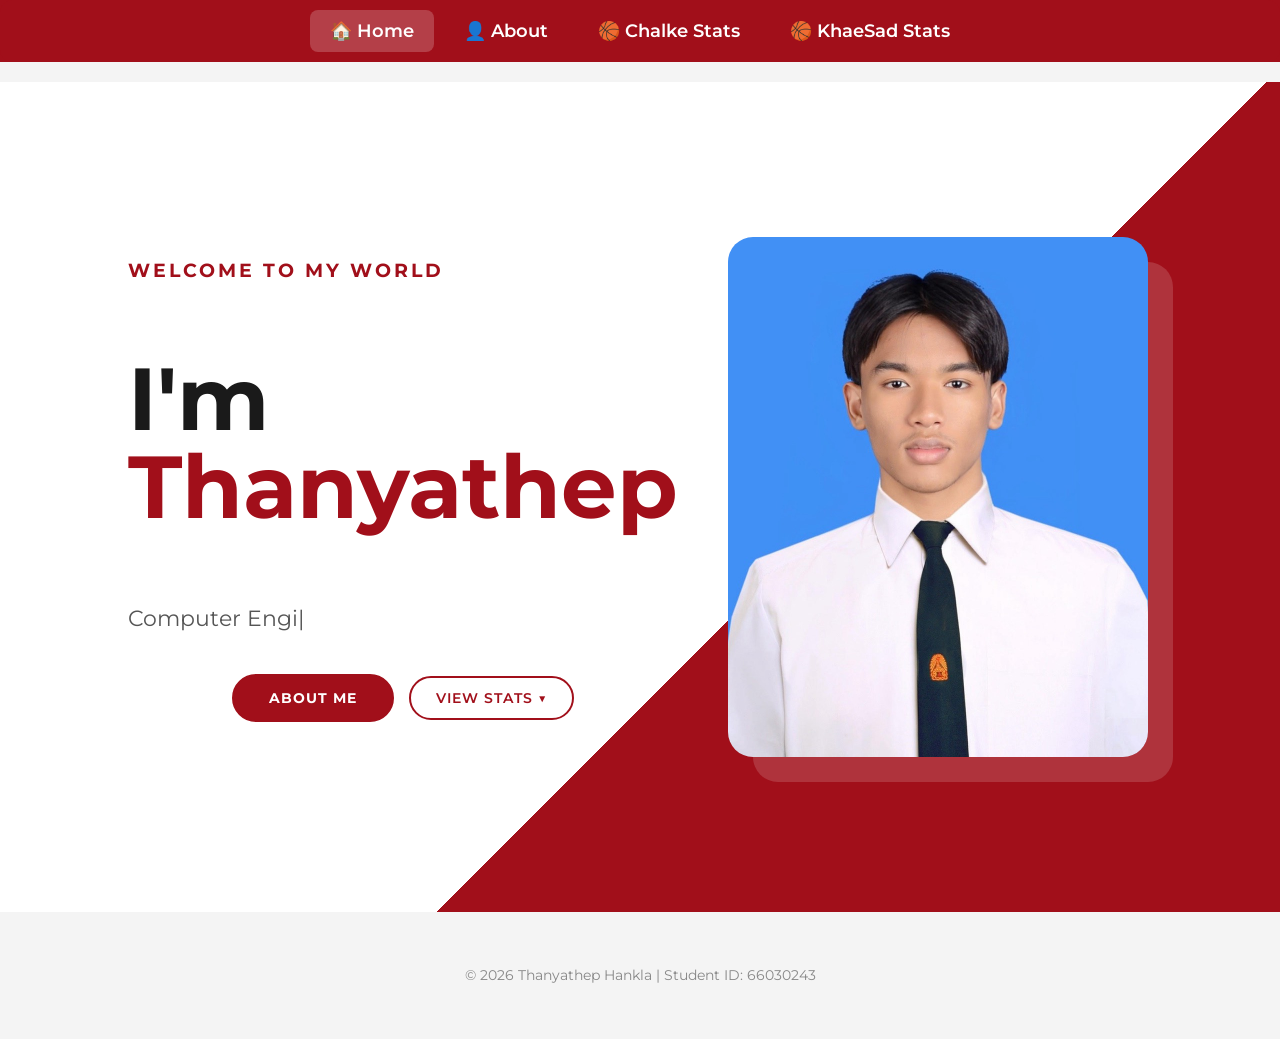
==== index.html @ e7a9ec0b "แก้ทุกหน้า" ====
<!DOCTYPE html>
<html lang="th">
<head>
    <meta charset="UTF-8">
    <meta name="viewport" content="width=device-width, initial-scale=1.0">
    <title>Home | Thanyathep Hankla</title>
    
    <link rel="preconnect" href="https://fonts.googleapis.com">
    <link rel="preconnect" href="https://fonts.gstatic.com" crossorigin>
    <link href="https://fonts.googleapis.com/css2?family=Kanit:wght@300;400;600;700&family=Montserrat:wght@400;700;800&display=swap" rel="stylesheet">
    
    <link rel="stylesheet" href="css/style.css">
    <link rel="stylesheet" href="css/home.css">
</head>
<body>

    <header class="main-navbar-wrapper">
        <nav class="cv-navbar">
            <a href="index.html" class="cv-active">🏠 Home</a>
            <a href="cv.html">👤 About</a>
            <a href="js-page.html">🏀 Chalke Stats</a>
            <a href="js-page2.html">🏀 KhaeSad Stats</a>
        </nav>
    </header>

    <section class="hero-section">
        <div class="hero-container">
            <div class="hero-text">
                <h2>Welcome to my world</h2>
                <h1>I'm <span class="highlight">Thanyathep</span></h1>
                <p class="typing" id="typewriter"></p>
                
                <div class="btn-group">
                    <a href="cv.html" class="btn btn-red">About Me</a>
                    
                    <div class="hero-dropdown">
                        <button class="btn btn-outline dropbtn">View Stats ▼</button>
                        <div class="hero-dropdown-content">
                            <a href="js-page.html">🏀 Chalke Stats</a>
                            <a href="js-page2.html">🏀 KhaeSad Stats</a>
                        </div>
                    </div>
                </div>
            </div>

            <div class="hero-img-wrapper">
                <img src="image/S__2646043.webp" alt="Thanyathep Hankla" loading="lazy">
            </div>
        </div>
    </section>

    <footer class="main-footer">
        <p>&copy; 2026 Thanyathep Hankla | Student ID: 66030243</p>
    </footer>

    <script src="js/home.js"></script>
</body>
</html>
---- css/style.css ----
* {
    font-family: 'Montserrat', 'Kanit', sans-serif !important;
}
body {
    margin: 0;
    background: #f4f4f4;
    color: #333;
}

/* ✅ 2. Navbar */
.main-navbar-wrapper {
    background: #a10f1a;
    width: 100%;
    position: sticky;
    top: 0;
    z-index: 1000;
}

.cv-navbar {
    display: flex;
    justify-content: center;
    padding: 12px;
    gap: 15px;
}

.cv-navbar a {
    color: white;
    text-decoration: none;
    font-weight: 600;
    padding: 8px 16px;
    border-radius: 8px;
    transition: 0.3s;
}

.cv-navbar a:hover, .cv-navbar a.cv-active {
    background: rgba(255, 255, 255, 0.2);
}

/* ✅ 3. Layout */
.container {
    max-width: 1100px;
    margin: 30px auto;
    padding: 0 20px;
}

.bebas-font {
    font-family: 'Bebas Neue', cursive !important;
    font-size: 2.5rem;
    margin-bottom: 10px;
}

/* ✅ 4. Profile Card (Header) */
.card {
    background: linear-gradient(135deg, #a10f1a, #c1121f);
    color: white;
    border-radius: 20px;
    padding: 40px 20px;
    text-align: center;
    margin-bottom: 40px;
    box-shadow: 0 10px 25px rgba(161, 15, 26, 0.2);
}

.profile-img {
    width: 200px;
    height: 200px;
    object-fit: cover;
    border-radius: 50%;
    border: 4px solid white;
    margin: 15px 0;
    box-shadow: 0 5px 15px rgba(0,0,0,0.2);
}
.section-title {
    margin-top: 0;
    text-align: center;
    justify-content: center; /* จัดให้อยู่กึ่งกลางแนวนอน */
    align-items: center;
    color: #a10f1a;
}

/* ✅ 5. Stats Grid & Cards (ตรงตามรูปที่ส่งมา) */
.stats-grid {
    display: grid;
    grid-template-columns: repeat(auto-fit, minmax(300px, 1fr));
    gap: 25px;
}

.stat-card {
    background: white;
    border-radius: 15px;
    padding: 20px;
    box-shadow: 0 4px 15px rgba(0,0,0,0.08);
    transition: 0.3s ease;
}

.stat-card:hover {
    transform: translateY(-5px);
}

.stat-card h3 {
    margin-top: 0;
    font-size: 1.3rem;
    color: #333;
}

/* ✅ 6. Table Styling (ตรงตามรูป) */
.score-table {
    width: 100%;
    border-collapse: collapse;
    margin-top: 15px;
    border-radius: 10px;
    overflow: hidden;
}

.score-table th {
    background: #a10f1a;
    color: white;
    padding: 10px;
    font-weight: 600;
}

.score-table td {
    padding: 10px;
    text-align: center;
    border-bottom: 1px solid #f0f0f0;
}

/* แถว PPG ไฮไลท์สีชมพูอ่อนเหมือนในรูป */
.highlight-row {
    background: #ffccd0 !important;
    font-weight: bold;
}

.ppg {
    color: #a10f1a;
}

/* ✅ 7. Buttons */
.btn-group {
    display: flex;       /* ใช้ flex เพื่อจัดวางปุ่ม */
    justify-content: center; /* จัดให้อยู่กึ่งกลางแนวนอน */
    align-items: center;     /* จัดให้อยู่กึ่งกลางแนวตั้ง */
    gap: 10px;           /* ระยะห่างระหว่างปุ่ม (ปรับลดได้ถ้าอยากให้ติดกันมากขึ้น) */
    margin: 30px 0;      /* ระยะห่างด้านบนและล่างของบล็อกปุ่ม */
}

/* ✅ สไตล์ปุ่ม Calculate (สีแดง) */
.btn-calc {
    background: #a10f1a;
    color: white;
    border: none;
    padding: 12px 25px;
    border-radius: 8px; /* ความมนตามรูป */
    font-size: 1rem;
    font-weight: bold;
    cursor: pointer;
    transition: 0.3s;
    box-shadow: 0 4px 10px rgba(161, 15, 26, 0.3);
}

.btn-calc:hover { background: #c1121f; transform: scale(1.05); }

.btn-reset {
    background: #555555; /* สีเทาตามรูป */
    color: white;
    border: none;
    padding: 12px 25px;
    border-radius: 8px;
    font-size: 1rem;
    cursor: pointer;
    transition: 0.3s;
}
.btn-reset:hover { background: #333333; }

/* ✅ 8. Career Summary */
.career-summary {
    margin-top: 40px;
    background: white;
    padding: 30px;
    border-radius: 20px;
    border: 2px solid #a10f1a;
    text-align: center;
}

.ppg-highlight {
    font-size: 2rem;
    font-weight: 800;
    color: #a10f1a;
}

/* ✅ 9. Footer */
.main-footer {
    text-align: center;
    padding: 40px 20px;
    color: #888;
    font-size: 0.9rem;
}

/* ✅ 10. Responsive (มือถือ) */
@media (max-width: 768px) {
    .stats-grid {
        grid-template-columns: 1fr;
    }
}



/* cv page only */
/* cv page only */
.cv-container {
    max-width: 800px;
    margin: 32px auto;
    padding: 0 16px;
    width: 100%;
}

/* ✅ 3. Navbar: ลายเดิม ปรับให้เสถียรขึ้น */
.cv-navbar {
    display: flex;
    justify-content: center;
    background: #a10f1a;
    padding: 10px;
    border-radius: 12px;
    margin-bottom: 20px;
    gap: 10px;
}

.cv-navbar a {
    color: #ffffff;
    text-decoration: none;
    padding: 10px 20px;
    border-radius: 8px;
    transition: background 0.3s ease;
    font-size: 18px;
}

.cv-navbar a:hover {
    background: #ffffff;
    color: #a10f1a;
}

/* ✅ 4. Card & Section: ลายเดิมที่คงความมนและเส้นขอบแดง */
.cv-card, .cv-section {
    background: #ffffff;
    padding: 25px;
    margin-bottom: 25px;
    border-radius: 20px;
    border: 2px solid #a10f1a;
    /* ลดความเบลอของเงาเล็กน้อยเพื่อให้ประมวลผลกราฟิกไวขึ้น */
    box-shadow: 0 4px 12px rgba(161, 15, 26, 0.12);
}

/* ✅ 5. Profile Image: สำคัญมากต่อคะแนน CLS (หน้าจอไม่เด้ง) */
.cv-profile-img {
    width: 160px;  /* ต้องระบุให้ตรงกับใน HTML */
    height: 160px; 
    object-fit: cover;
    border-radius: 50%;
    display: block;
    margin: 0 auto 15px auto;
    border: 4px solid #a10f1a;
    transition: transform 0.3s ease;
    background: #eee; /* ใส่สีรองรับระหว่างรอโหลดรูป */
}

.cv-profile-img:hover {
    transform: scale(1.05);
}

.cv-info {
    text-align: center;
    line-height: 1.8;
}

/* ✅ 6. Title: ลายเดิมที่มีเส้นขอบด้านข้าง */
.cv-title {
    color: #a10f1a;
    margin-bottom: 15px;
    border-left: 5px solid #a10f1a;
    padding-left: 10px;
    text-align: left;
    font-weight: 700;
}

/* ✅ 7. Skill List: ลายเดิม ปรับ Flex ให้โหลดไวขึ้น */
.cv-skill-list {
    display: flex;
    flex-wrap: wrap;
    gap: 12px;
    justify-content: center;
    list-style: none;
    padding: 0;
    margin: 10px 0 0 0;
}

.cv-skill-list li {
    background: #fff5f5;
    border: 1px solid #a10f1a;
    padding: 6px 18px;
    border-radius: 50px;
    font-size: 16px;
    color: #a10f1a;
    font-weight: 500;
    transition: 0.2s ease-out;
}

.cv-skill-list li:hover {
    background: #a10f1a;
    color: #ffffff;
    transform: translateY(-2px);
}



/* Home Page Specific Styles */
:root {
    --red-main: #a10f1a;
    --red-hover: #c1121f;
    --white: #ffffff;
}

.hero-section {
    height: calc(100vh - 70px);
    display: flex;
    align-items: center;
    justify-content: center;
    padding: 0 10%;
    background: linear-gradient(135deg, #ffffff 60%, var(--red-main) 40%);
}

.hero-container {
    display: grid;
    grid-template-columns: 1fr 1fr;
    align-items: center;
    gap: 50px;
    width: 100%;
}

.hero-text h2 {
    font-size: 1.2rem;
    color: var(--red-main);
    text-transform: uppercase;
    letter-spacing: 3px;
    margin-bottom: 5px;
}

.hero-text h1 {
    font-family: 'Bebas Neue', cursive;
    font-size: clamp(3rem, 8vw, 5.5rem); /* ปรับขนาดตามหน้าจออัตโนมัติ */
    line-height: 1;
    color: #1a1a1a;
}

.highlight {
    color: var(--red-main);
}

.hero-text .typing {
    font-size: 1.4rem;
    color: #555;
    margin-top: 10px;
    min-height: 1.6em;
}

/* Cursor Blink Animation */
.hero-text .typing::after {
    content: '|';
    animation: blink 0.7s infinite;
}

@keyframes blink {
    50% { opacity: 0; }
}

/* Buttons */
.btn-group {
    display: flex;
    gap: 15px;
    margin-top: 35px;
}

.btn {
    padding: 14px 35px;
    border-radius: 50px;
    text-decoration: none;
    font-weight: 700;
    transition: all 0.3s ease;
    text-transform: uppercase;
    font-size: 0.85rem;
    letter-spacing: 1px;
}

.btn-red {
    background: var(--red-main);
    color: white;
    border: 2px solid var(--red-main);
}

.btn-outline {
    border: 2px solid var(--red-main);
    color: var(--red-main);
}

.btn:hover {
    transform: translateY(-5px);
    box-shadow: 0 8px 20px rgba(161, 15, 26, 0.3);
}

.btn-red:hover {
    background: var(--red-hover);
    border-color: var(--red-hover);
}

/* Image Wrapper */
.hero-img-wrapper {
    position: relative;
    z-index: 2;
}

.hero-img-wrapper img {
    width: 100%;
    max-width: 420px;
    border-radius: 25px;
    box-shadow: 25px 25px 0px rgba(255,255,255,0.15);
    display: block;
    transition: 0.5s ease;
}

.hero-img-wrapper:hover img {
    transform: translate(-10px, -10px);
    box-shadow: 35px 35px 0px rgba(255,255,255,0.2);
}
/* Container หลัก */
.hero-dropdown {
    position: relative;
    display: inline-block;
}

/* ปุ่มกด */
.hero-dropdown .dropbtn {
    cursor: pointer;
    font-family: 'Poppins', sans-serif;
    border: 2px solid #a10f1a;
    background: transparent;
    color: #a10f1a;
    padding: 12px 25px;
    border-radius: 30px;
    font-weight: 600;
    transition: all 0.3s ease;
}

/* ✅ หัวใจสำคัญ: กล่องเมนู 
   เพิ่ม padding-top: 10px เพื่อให้มีพื้นที่ "สะพาน" เชื่อมระหว่างปุ่มกับเมนู 
   เมาส์จะได้ไม่หลุดระหว่างทาง
*/
.hero-dropdown-content {
    display: none;
    position: absolute;
    background-color: #ffffff;
    min-width: 200px;
    box-shadow: 0px 10px 25px rgba(0,0,0,0.2);
    z-index: 100;
    border-radius: 12px;
    top: 100%; /* วางจ่อไว้ใต้ปุ่มพอดี */
    left: 0;
    margin-top: 0; /* เอา margin ออกแล้วใช้ช่องว่างข้างในแทน */
    border: 1px solid rgba(161, 15, 26, 0.1);
    overflow: hidden;
}

/* เพิ่มพื้นที่ Safe Zone ให้เมาส์เลื่อนผ่านได้ไม่หาย */
.hero-dropdown::after {
    content: "";
    position: absolute;
    top: 100%;
    left: 0;
    width: 100%;
    height: 15px; /* สร้างสะพานล่องหนหนา 15px */
    display: none;
}

.hero-dropdown:hover::after {
    display: block;
}

/* แสดงเมนูเมื่อ Hover */
.hero-dropdown:hover .hero-dropdown-content {
    display: block;
    animation: slideUp 0.3s ease-out;
}

.hero-dropdown:hover .dropbtn {
    background: #a10f1a;
    color: white;
}

/* รายการเมนูข้างใน */
.hero-dropdown-content a {
    color: #333;
    padding: 14px 20px;
    text-decoration: none;
    display: block;
    font-size: 0.95rem;
    transition: 0.2s;
    border-bottom: 1px solid #f0f0f0;
}

.hero-dropdown-content a:last-child {
    border-bottom: none;
}

.hero-dropdown-content a:hover {
    background-color: #a10f1a;
    color: #ffffff !important;
    padding-left: 30px;
}

/* Animation ให้ดูพรีเมียม */
@keyframes slideUp {
    from { 
        opacity: 0; 
        transform: translateY(10px); 
    }
    to { 
        opacity: 1; 
        transform: translateY(0); 
    }
}

/* Responsive */
@media (max-width: 992px) {
    .hero-section {
        background: #ffffff;
        height: auto;
        padding: 60px 5%;
    }
    .hero-container {
        grid-template-columns: 1fr;
        text-align: center;
    }
    .btn-group {
        justify-content: center;
    }
    .hero-img-wrapper img {
        margin: 0 auto;
        max-width: 280px;
    }
}




/* Pink & White Theme Specific */
.pink-theme-body {
    background-color: #fff5f7; /* พื้นหลังชมพูอ่อนมาก */
    color: #4a4a4a;
}

.pink-container {
    max-width: 1000px;
    margin: 40px auto;
    padding: 0 20px;
}

/* Profile Card */
.pink-profile-card {
    background: #ffffff;
    border-radius: 30px;
    padding: 40px;
    box-shadow: 0 10px 25px rgba(255, 182, 193, 0.3);
    border: 2px solid #ffdae0;
    margin-bottom: 40px;
    text-align: center;
}

.pink-main-title {
    color: #ff4d6d;
    font-family: 'Montserrat', 'Kanit', sans-serif;    font-size: 3rem;
    margin-bottom: 25px;
}

.pink-profile-flex {
    display: flex;
    justify-content: center;
    align-items: center;
    gap: 50px;
    flex-wrap: wrap;
}

.pink-img {
    width: 200px;
    height: 200px;
    border-radius: 50%; /* ทรงกลมเข้ากับธีมชมพู */
    object-fit: cover;
    border: 5px solid #ffccd5;
    box-shadow: 0 5px 15px rgba(0,0,0,0.1);
}

.pink-details p {
    font-size: 1.1rem;
    margin: 10px 0;
    text-align: left;
    color: #5f5f5f;
    border-bottom: 1px dashed #ffccd5;
    padding-bottom: 5px;
}

/* Stats Section */
.pink-section-title {
    text-align: center;
    color: #ff4d6d;
    margin-bottom: 30px;
}

.pink-button-group {
    display: flex;
    justify-content: center;
    gap: 15px;
    margin-bottom: 35px;
}

.btn-pink-calc {
    background: #ff4d6d;
    color: white;
    border: none;
    padding: 12px 30px;
    border-radius: 50px;
    font-weight: bold;
    cursor: pointer;
    transition: 0.3s;
    box-shadow: 0 4px 15px rgba(255, 77, 109, 0.3);
}

.btn-pink-reset {
    background: #f8f8f8; /* ใส่พื้นหลังสีเทาอ่อนมาก */
    color: #d63384;      /* ใช้สีชมพูที่เข้มขึ้นกว่าเดิมเล็กน้อยเพื่อให้ตัดกับพื้นหลัง */
    border: 2px solid #ff4d6d;
    padding: 10px 25px;
    border-radius: 50px;
    cursor: pointer;
    font-weight: bold;   /* เพิ่มความหนาตัวอักษรช่วยให้อ่านง่ายขึ้น */
    
}

.btn-pink-calc:hover { background: #ff758f; transform: scale(1.05); }
.btn-pink-reset:hover { background: #ff758f; transform: scale(1.05); }


/* Stats Cards */
.pink-grid {
    display: grid;
    grid-template-columns: repeat(auto-fit, minmax(280px, 1fr));
    gap: 25px;
}

.pink-stat-card {
    background: white;
    padding: 25px;
    border-radius: 20px;
    border: 1px solid #ffdae0;
    box-shadow: 0 5px 15px rgba(0,0,0,0.02);
}

.pink-table {
    width: 100%;
    border-collapse: collapse;
    margin-top: 15px;
}

.pink-table th {
    border-bottom: 2px solid #ffccd5;
    padding: 10px;
    color: white;
    background: #ff4d6d
}

.pink-table td {
    padding: 12px;
    text-align: center;
    border-bottom: 1px solid #fff0f3;
    color: #333333; /* จากเดิมที่เป็นสีเทาจางๆ ให้ใช้สีเข้มเกือบดำ */
}

/* ปรับสีหัวข้อรองให้เข้มขึ้น */
.pink-details p {
    font-size: 1.1rem;
    margin: 10px 0;
    text-align: left;
    color: #444444; /* ปรับจาก #5f5f5f เป็นสีที่เข้มขึ้น */
    border-bottom: 1px dashed #ffccd5;
    padding-bottom: 5px;
}


.pink-res-row {
    background: #fff0f3;
    font-weight: bold;
    color: #c9184a;
}

/* Responsive */
@media (max-width: 600px) {
    .pink-profile-flex { gap: 20px; }
    .pink-main-title { font-size: 2.2rem; }
}
.pink-summary-container {
    margin-top: 40px;
    display: flex;
    justify-content: center;
}

.pink-summary-box {
    background: #ffffff;
    border: 3px solid #ff4d6d; /* ใช้สีชมพูเข้มเพื่อ Contrast ที่ดี */
    padding: 25px 50px;
    border-radius: 20px;
    text-align: center;
    box-shadow: 0 10px 20px rgba(255, 77, 109, 0.15);
}

.pink-summary-title {
    font-family: 'Bebas Neue', cursive;
    font-size: 2rem;
    color: #ff4d6d;
    margin-bottom: 10px;
}

.pink-highlight-total {
    font-size: 2.5rem;
    font-weight: bold;
    color: #c9184a; /* สีชมพูที่เข้มกว่าปกติเพื่อให้อ่านง่าย (Pass Accessibility) */
}
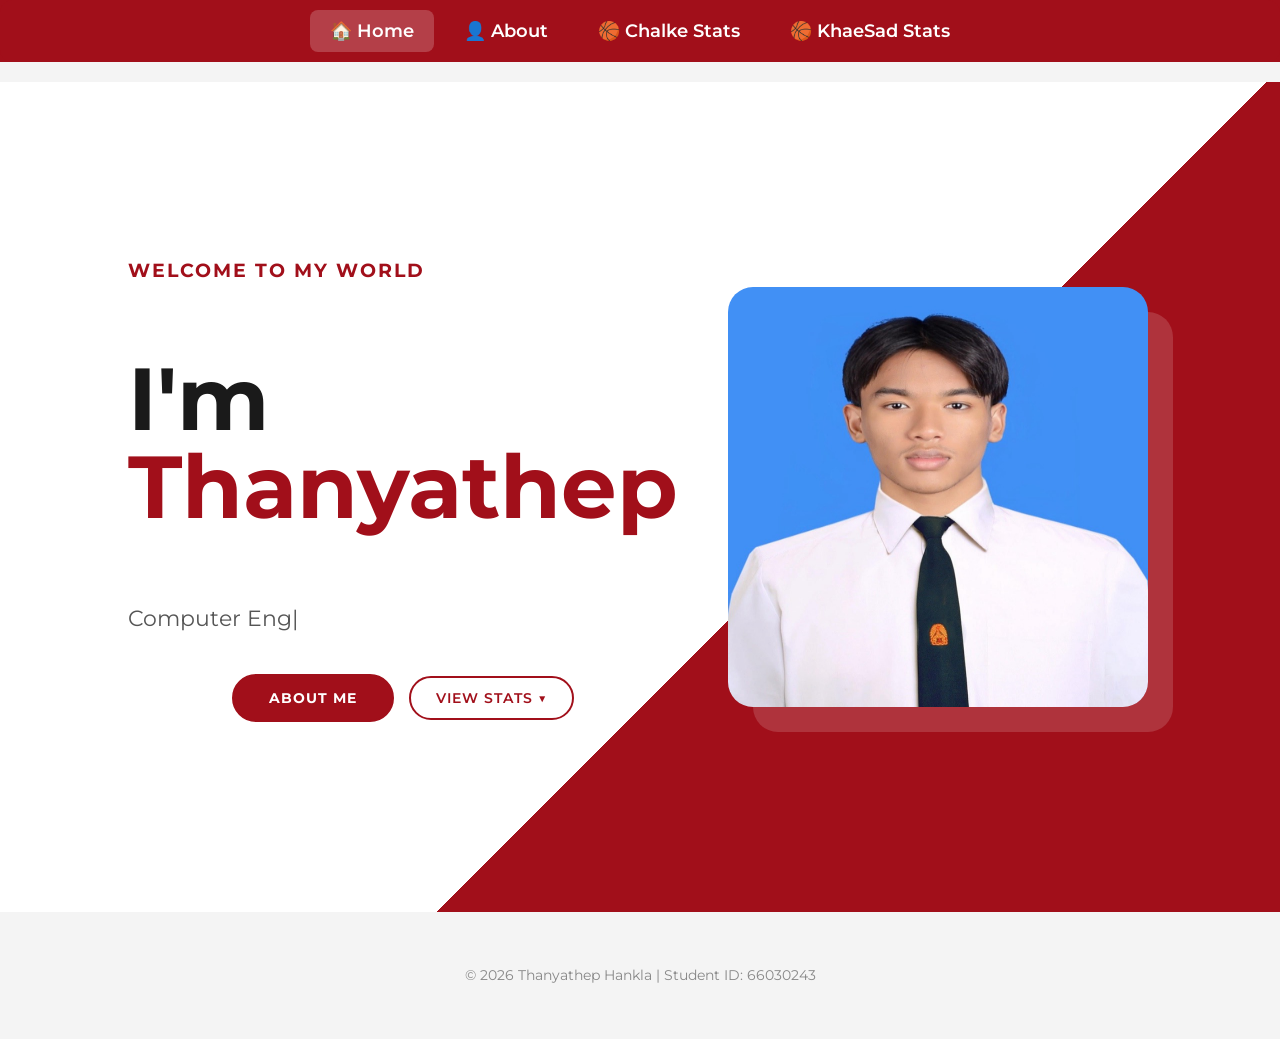
==== commit bfea7557: "แก้ทุกหน้า" ====
--- a/index.html
+++ b/index.html
@@ -3,56 +3,56 @@
 <head>
     <meta charset="UTF-8">
     <meta name="viewport" content="width=device-width, initial-scale=1.0">
+    <meta name="description" content="พอร์ตโฟลิโอของ ธัญเทพ หาญกล้า นักศึกษาครุศาสตร์วิศวกรรมคอมพิวเตอร์ KMITL สถิติบาสเกตบอลทีม Chalke และ KhaeSad">
     <title>Home | Thanyathep Hankla</title>
     
     <link rel="preconnect" href="https://fonts.googleapis.com">
     <link rel="preconnect" href="https://fonts.gstatic.com" crossorigin>
-    <link href="https://fonts.googleapis.com/css2?family=Kanit:wght@300;400;600;700&family=Montserrat:wght@400;700;800&display=swap" rel="stylesheet">
+    <link href="https://fonts.googleapis.com/css2?family=Kanit:wght@300;400;600;700&family=Montserrat:wght@400;700;800&family=Bebas+Neue&display=swap" rel="stylesheet">
     
     <link rel="stylesheet" href="css/style.css">
-    <link rel="stylesheet" href="css/home.css">
 </head>
 <body>
-
     <header class="main-navbar-wrapper">
         <nav class="cv-navbar">
-            <a href="index.html" class="cv-active">🏠 Home</a>
+            <a href="index.html" class="cv-active" aria-current="page">🏠 Home</a>
             <a href="cv.html">👤 About</a>
             <a href="js-page.html">🏀 Chalke Stats</a>
             <a href="js-page2.html">🏀 KhaeSad Stats</a>
         </nav>
     </header>
 
-    <section class="hero-section">
-        <div class="hero-container">
-            <div class="hero-text">
-                <h2>Welcome to my world</h2>
-                <h1>I'm <span class="highlight">Thanyathep</span></h1>
-                <p class="typing" id="typewriter"></p>
-                
-                <div class="btn-group">
-                    <a href="cv.html" class="btn btn-red">About Me</a>
+    <main>
+        <section class="hero-section">
+            <div class="hero-container">
+                <div class="hero-text">
+                    <h2 style="color: #a10f1a; font-size: 1.2rem; text-transform: uppercase; letter-spacing: 2px;">Welcome to my world</h2>
+                    <h1>I'm <span class="highlight">Thanyathep</span></h1>
+                    <p class="typing" id="typewriter" style="font-size: 1.4rem; color: #555; margin-bottom: 30px;">Computer Engineering Student</p>
                     
-                    <div class="hero-dropdown">
-                        <button class="btn btn-outline dropbtn">View Stats ▼</button>
-                        <div class="hero-dropdown-content">
-                            <a href="js-page.html">🏀 Chalke Stats</a>
-                            <a href="js-page2.html">🏀 KhaeSad Stats</a>
+                    <div class="btn-group" style="display: flex; gap: 15px;">
+                        <a href="cv.html" class="btn btn-red">About Me</a>
+                        <div class="hero-dropdown">
+                            <button class="btn btn-outline dropbtn" style="cursor: pointer; background: transparent;">View Stats ▼</button>
+                            <div class="hero-dropdown-content">
+                                <a href="js-page.html">🏀 Chalke Stats</a>
+                                <a href="js-page2.html">🏀 KhaeSad Stats</a>
+                            </div>
                         </div>
                     </div>
                 </div>
+
+                <div class="hero-img-wrapper">
+                    <img src="image/S__2646043.webp" alt="Thanyathep Hankla Profile" width="420" height="420" fetchpriority="high">
+                </div>
             </div>
-
-            <div class="hero-img-wrapper">
-                <img src="image/S__2646043.webp" alt="Thanyathep Hankla" loading="lazy">
-            </div>
-        </div>
-    </section>
+        </section>
+    </main>
 
     <footer class="main-footer">
         <p>&copy; 2026 Thanyathep Hankla | Student ID: 66030243</p>
     </footer>
 
-    <script src="js/home.js"></script>
+    <script src="js/home.js" defer></script>
 </body>
 </html>
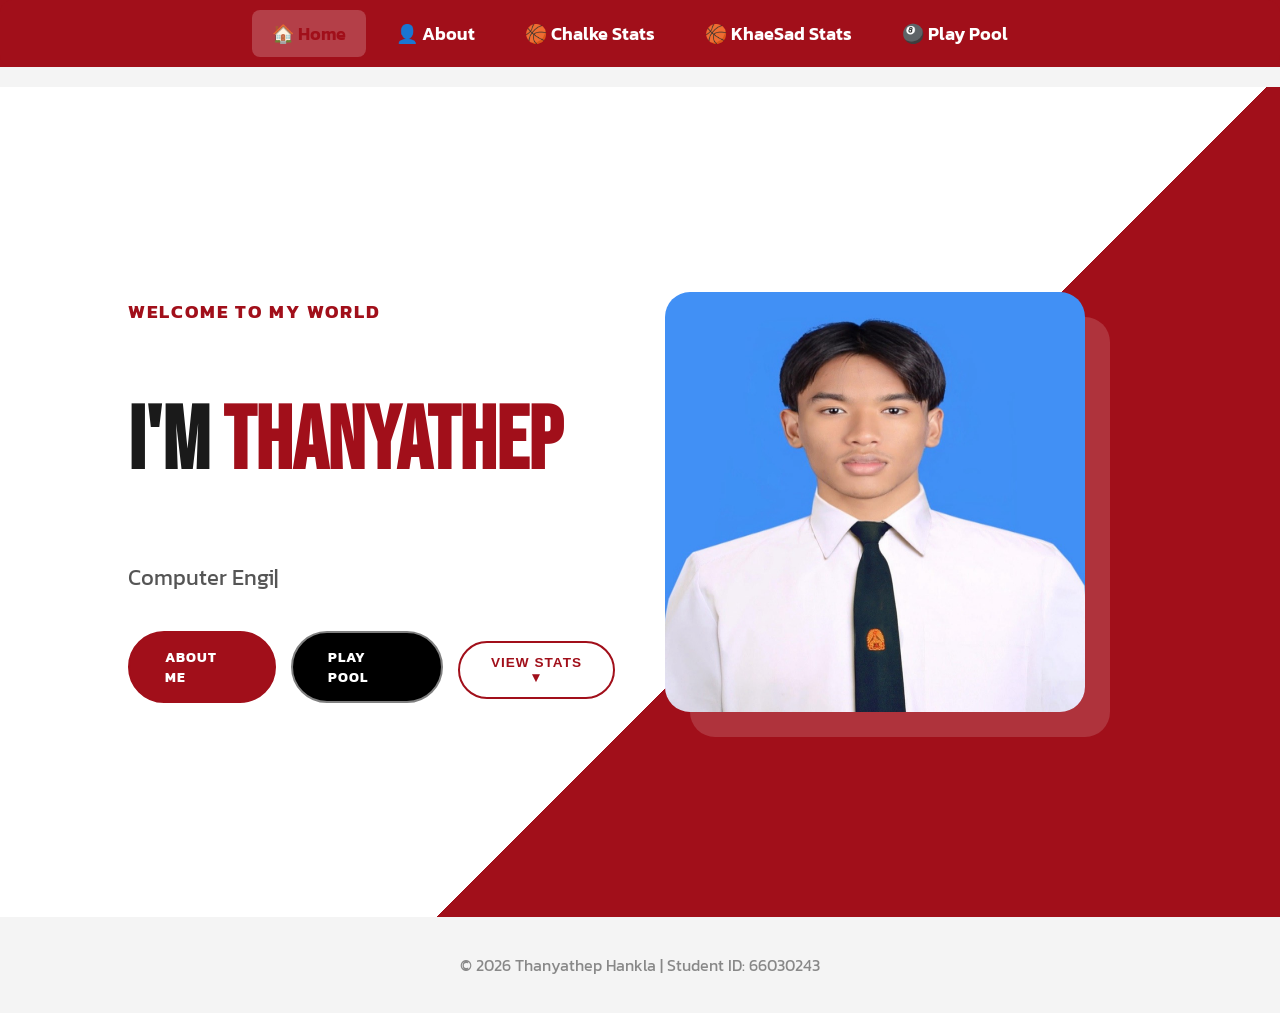
==== commit 46ef0420: "add game" ====
--- a/index.html
+++ b/index.html
@@ -19,6 +19,8 @@
             <a href="cv.html">👤 About</a>
             <a href="js-page.html">🏀 Chalke Stats</a>
             <a href="js-page2.html">🏀 KhaeSad Stats</a>
+            <a href="game.html"> 🎱 Play Pool</a>
+
         </nav>
     </header>
 
@@ -32,6 +34,8 @@
                     
                     <div class="btn-group" style="display: flex; gap: 15px;">
                         <a href="cv.html" class="btn btn-red">About Me</a>
+                        <a href="game.html" class="btn btn-black">Play Pool</a>
+
                         <div class="hero-dropdown">
                             <button class="btn btn-outline dropbtn" style="cursor: pointer; background: transparent;">View Stats ▼</button>
                             <div class="hero-dropdown-content">
--- a/css/style.css
+++ b/css/style.css
@@ -1,211 +1,177 @@
-* {
-    font-family: 'Montserrat', 'Kanit', sans-serif !important;
-}
 body {
-    margin: 0;
-    background: #f4f4f4;
-    color: #333;
-}
-
-/* ✅ 2. Navbar */
-.main-navbar-wrapper {
-    background: #a10f1a;
-    width: 100%;
-    position: sticky;
-    top: 0;
-    z-index: 1000;
-}
-
-.cv-navbar {
-    display: flex;
-    justify-content: center;
-    padding: 12px;
-    gap: 15px;
-}
-
-.cv-navbar a {
-    color: white;
-    text-decoration: none;
-    font-weight: 600;
-    padding: 8px 16px;
-    border-radius: 8px;
-    transition: 0.3s;
-}
-
-.cv-navbar a:hover, .cv-navbar a.cv-active {
-    background: rgba(255, 255, 255, 0.2);
-}
-
-/* ✅ 3. Layout */
-.container {
-    max-width: 1100px;
-    margin: 30px auto;
-    padding: 0 20px;
-}
-
-.bebas-font {
-    font-family: 'Bebas Neue', cursive !important;
-    font-size: 2.5rem;
-    margin-bottom: 10px;
-}
-
-/* ✅ 4. Profile Card (Header) */
-.card {
-    background: linear-gradient(135deg, #a10f1a, #c1121f);
-    color: white;
-    border-radius: 20px;
-    padding: 40px 20px;
-    text-align: center;
-    margin-bottom: 40px;
-    box-shadow: 0 10px 25px rgba(161, 15, 26, 0.2);
-}
-
-.profile-img {
-    width: 200px;
-    height: 200px;
-    object-fit: cover;
-    border-radius: 50%;
-    border: 4px solid white;
-    margin: 15px 0;
-    box-shadow: 0 5px 15px rgba(0,0,0,0.2);
-}
-.section-title {
-    margin-top: 0;
-    text-align: center;
-    justify-content: center; /* จัดให้อยู่กึ่งกลางแนวนอน */
-    align-items: center;
-    color: #a10f1a;
-}
-
-/* ✅ 5. Stats Grid & Cards (ตรงตามรูปที่ส่งมา) */
-.stats-grid {
-    display: grid;
-    grid-template-columns: repeat(auto-fit, minmax(300px, 1fr));
-    gap: 25px;
-}
-
-.stat-card {
-    background: white;
-    border-radius: 15px;
-    padding: 20px;
-    box-shadow: 0 4px 15px rgba(0,0,0,0.08);
-    transition: 0.3s ease;
-}
-
-.stat-card:hover {
-    transform: translateY(-5px);
-}
-
-.stat-card h3 {
-    margin-top: 0;
-    font-size: 1.3rem;
-    color: #333;
-}
-
-/* ✅ 6. Table Styling (ตรงตามรูป) */
-.score-table {
-    width: 100%;
-    border-collapse: collapse;
-    margin-top: 15px;
-    border-radius: 10px;
-    overflow: hidden;
-}
-
-.score-table th {
-    background: #a10f1a;
-    color: white;
-    padding: 10px;
-    font-weight: 600;
-}
-
-.score-table td {
-    padding: 10px;
-    text-align: center;
-    border-bottom: 1px solid #f0f0f0;
-}
-
-/* แถว PPG ไฮไลท์สีชมพูอ่อนเหมือนในรูป */
-.highlight-row {
-    background: #ffccd0 !important;
-    font-weight: bold;
-}
-
-.ppg {
-    color: #a10f1a;
-}
-
-/* ✅ 7. Buttons */
-.btn-group {
-    display: flex;       /* ใช้ flex เพื่อจัดวางปุ่ม */
-    justify-content: center; /* จัดให้อยู่กึ่งกลางแนวนอน */
-    align-items: center;     /* จัดให้อยู่กึ่งกลางแนวตั้ง */
-    gap: 10px;           /* ระยะห่างระหว่างปุ่ม (ปรับลดได้ถ้าอยากให้ติดกันมากขึ้น) */
-    margin: 30px 0;      /* ระยะห่างด้านบนและล่างของบล็อกปุ่ม */
-}
-
-/* ✅ สไตล์ปุ่ม Calculate (สีแดง) */
-.btn-calc {
-    background: #a10f1a;
-    color: white;
-    border: none;
-    padding: 12px 25px;
-    border-radius: 8px; /* ความมนตามรูป */
-    font-size: 1rem;
-    font-weight: bold;
-    cursor: pointer;
-    transition: 0.3s;
-    box-shadow: 0 4px 10px rgba(161, 15, 26, 0.3);
-}
-
-.btn-calc:hover { background: #c1121f; transform: scale(1.05); }
-
-.btn-reset {
-    background: #555555; /* สีเทาตามรูป */
-    color: white;
-    border: none;
-    padding: 12px 25px;
-    border-radius: 8px;
-    font-size: 1rem;
-    cursor: pointer;
-    transition: 0.3s;
-}
-.btn-reset:hover { background: #333333; }
-
-/* ✅ 8. Career Summary */
-.career-summary {
-    margin-top: 40px;
-    background: white;
-    padding: 30px;
-    border-radius: 20px;
-    border: 2px solid #a10f1a;
-    text-align: center;
-}
-
-.ppg-highlight {
-    font-size: 2rem;
-    font-weight: 800;
-    color: #a10f1a;
-}
-
-/* ✅ 9. Footer */
-.main-footer {
-    text-align: center;
-    padding: 40px 20px;
-    color: #888;
-    font-size: 0.9rem;
-}
-
-/* ✅ 10. Responsive (มือถือ) */
-@media (max-width: 768px) {
+        margin: 0;
+        background: #f4f4f4;
+        color: #333;
+        font-family: 'Kanit', 'Montserrat', sans-serif;
+    }
+
+    .main-navbar-wrapper {
+        background: #a10f1a;
+        width: 100%;
+        position: sticky;
+        top: 0;
+        z-index: 1000;
+    }
+
+    .cv-navbar {
+        display: flex;
+        justify-content: center;
+        padding: 12px;
+        gap: 15px;
+    }
+
+    .cv-navbar a {
+        color: white;
+        text-decoration: none;
+        font-weight: 600;
+        padding: 8px 16px;
+        border-radius: 8px;
+        transition: 0.2s;
+    }
+
+    .cv-navbar a:hover,
+    .cv-navbar a.cv-active {
+        background: rgba(255, 255, 255, 0.2);
+    }
+
+    .container {
+        max-width: 1100px;
+        margin: 30px auto;
+        padding: 0 20px;
+    }
+
+    .bebas-font {
+        font-family: 'Bebas Neue', cursive;
+        font-size: 2.2rem;
+        margin-bottom: 10px;
+    }
+
+    .card {
+        background: linear-gradient(135deg, #a10f1a, #c1121f);
+        color: white;
+        border-radius: 20px;
+        padding: 30px 20px;
+        text-align: center;
+        margin-bottom: 30px;
+    }
+
+    .profile-img {
+        width: 180px;
+        height: 180px;
+        object-fit: cover;
+        border-radius: 50%;
+        border: 3px solid white;
+        margin: 10px 0;
+    }
+
+    .section-title {
+        text-align: center;
+        color: #a10f1a;
+    }
+
     .stats-grid {
-        grid-template-columns: 1fr;
-    }
-}
+        display: grid;
+        grid-template-columns: repeat(auto-fit, minmax(280px, 1fr));
+        gap: 20px;
+    }
+
+    /* 🔥 เพิ่ม border แดง */
+    .stat-card {
+        background: white;
+        border-radius: 12px;
+        padding: 18px;
+        border: 2px solid #a10f1a;
+    }
+
+    .stat-card h3 {
+        margin-top: 0;
+        font-size: 1.2rem;
+    }
+
+    .score-table {
+        width: 100%;
+        border-collapse: collapse;
+        margin-top: 10px;
+    }
+
+    .score-table th {
+        background: #a10f1a;
+        color: white;
+        padding: 8px;
+    }
+
+    .score-table td {
+        padding: 8px;
+        text-align: center;
+        border-bottom: 1px solid #eee;
+    }
+
+    .highlight-row {
+        background: #ffccd0;
+        font-weight: bold;
+    }
+
+    .ppg {
+        color: #a10f1a;
+    }
+
+    .btn-group {
+        display: flex;
+        justify-content: center;
+        gap: 10px;
+        margin: 20px 0;
+    }
+
+    button {
+        border: none;
+        padding: 10px 20px;
+        border-radius: 6px;
+        cursor: pointer;
+    }
+
+    .btn-calc {
+        background: #a10f1a;
+        color: white;
+    }
+
+    .btn-reset {
+        background: #555;
+        color: white;
+    }
+
+    /* 🔥 Career Summary ใส่กรอบแดง */
+    .career-summary {
+        margin-top: 30px;
+        background: white;
+        padding: 20px;
+        border-radius: 12px;
+        text-align: center;
+        border: 3px solid #a10f1a;
+    }
+
+    .ppg-highlight {
+        font-size: 1.8rem;
+        font-weight: bold;
+        color: #a10f1a;
+    }
+
+    .main-footer {
+        text-align: center;
+        padding: 30px;
+        color: #888;
+    }
+
+    @media (max-width: 768px) {
+        .stats-grid {
+            grid-template-columns: 1fr;
+        }
+    }
 
 
 
 /* cv page only */
 /* cv page only */
+/* Container */
 .cv-container {
     max-width: 800px;
     margin: 32px auto;
@@ -213,7 +179,7 @@
     width: 100%;
 }
 
-/* ✅ 3. Navbar: ลายเดิม ปรับให้เสถียรขึ้น */
+/* Navbar */
 .cv-navbar {
     display: flex;
     justify-content: center;
@@ -233,33 +199,40 @@
     font-size: 18px;
 }
 
-.cv-navbar a:hover {
+.cv-navbar a:hover,
+.cv-navbar .cv-active {
     background: #ffffff;
     color: #a10f1a;
 }
 
-/* ✅ 4. Card & Section: ลายเดิมที่คงความมนและเส้นขอบแดง */
+/* Card */
 .cv-card, .cv-section {
     background: #ffffff;
     padding: 25px;
     margin-bottom: 25px;
     border-radius: 20px;
     border: 2px solid #a10f1a;
-    /* ลดความเบลอของเงาเล็กน้อยเพื่อให้ประมวลผลกราฟิกไวขึ้น */
     box-shadow: 0 4px 12px rgba(161, 15, 26, 0.12);
 }
 
-/* ✅ 5. Profile Image: สำคัญมากต่อคะแนน CLS (หน้าจอไม่เด้ง) */
+/* 🔥 พื้นหลังรูป (แก้จากแดง → ขาว + กรอบแดง) */
+.profile-wrapper {
+    background: #ffffff;
+    padding: 15px;
+    border-radius: 20px;
+    width: fit-content;
+    margin: 0 auto 15px auto;
+}
+
+/* Profile Image */
 .cv-profile-img {
-    width: 160px;  /* ต้องระบุให้ตรงกับใน HTML */
-    height: 160px; 
+    width: 160px;
+    height: 160px;
     object-fit: cover;
     border-radius: 50%;
     display: block;
-    margin: 0 auto 15px auto;
     border: 4px solid #a10f1a;
     transition: transform 0.3s ease;
-    background: #eee; /* ใส่สีรองรับระหว่างรอโหลดรูป */
 }
 
 .cv-profile-img:hover {
@@ -271,17 +244,16 @@
     line-height: 1.8;
 }
 
-/* ✅ 6. Title: ลายเดิมที่มีเส้นขอบด้านข้าง */
+/* Title */
 .cv-title {
     color: #a10f1a;
     margin-bottom: 15px;
     border-left: 5px solid #a10f1a;
     padding-left: 10px;
-    text-align: left;
     font-weight: 700;
 }
 
-/* ✅ 7. Skill List: ลายเดิม ปรับ Flex ให้โหลดไวขึ้น */
+/* Skills */
 .cv-skill-list {
     display: flex;
     flex-wrap: wrap;
@@ -289,7 +261,6 @@
     justify-content: center;
     list-style: none;
     padding: 0;
-    margin: 10px 0 0 0;
 }
 
 .cv-skill-list li {
@@ -297,16 +268,31 @@
     border: 1px solid #a10f1a;
     padding: 6px 18px;
     border-radius: 50px;
-    font-size: 16px;
     color: #a10f1a;
-    font-weight: 500;
-    transition: 0.2s ease-out;
+    transition: 0.2s;
 }
 
 .cv-skill-list li:hover {
     background: #a10f1a;
-    color: #ffffff;
-    transform: translateY(-2px);
+    color: #fff;
+}
+
+/* 🔥 Contact Card */
+.contact-card a {
+    color: #a10f1a;
+    font-weight: bold;
+    text-decoration: none;
+}
+
+.contact-card a:hover {
+    text-decoration: underline;
+}
+
+/* Footer */
+.main-footer {
+    text-align: center;
+    padding: 20px;
+    color: #888;
 }
 
 
@@ -393,6 +379,11 @@
     background: var(--red-main);
     color: white;
     border: 2px solid var(--red-main);
+}
+.btn-black {
+    background: black;
+    color: white;
+    border: 2px solid gray;
 }
 
 .btn-outline {
@@ -550,182 +541,269 @@
 
 
 /* Pink & White Theme Specific */
+/* Theme */
 .pink-theme-body {
-    background-color: #fff5f7; /* พื้นหลังชมพูอ่อนมาก */
-    color: #4a4a4a;
-}
-
+    background-color: #fff5f7;
+    color: #333;
+}
+
+/* Layout */
 .pink-container {
     max-width: 1000px;
     margin: 40px auto;
     padding: 0 20px;
 }
 
-/* Profile Card */
+/* Profile */
 .pink-profile-card {
-    background: #ffffff;
+    background: #fff;
     border-radius: 30px;
     padding: 40px;
-    box-shadow: 0 10px 25px rgba(255, 182, 193, 0.3);
     border: 2px solid #ffdae0;
+    box-shadow: 0 4px 12px rgba(255, 182, 193, 0.2);
     margin-bottom: 40px;
     text-align: center;
 }
 
 .pink-main-title {
     color: #ff4d6d;
-    font-family: 'Montserrat', 'Kanit', sans-serif;    font-size: 3rem;
+    font-family: 'Montserrat', 'Kanit', sans-serif;
+    font-size: 3rem;
     margin-bottom: 25px;
 }
 
+/* Flex */
 .pink-profile-flex {
     display: flex;
     justify-content: center;
     align-items: center;
-    gap: 50px;
+    gap: 40px;
     flex-wrap: wrap;
 }
 
+/* Image */
 .pink-img {
     width: 200px;
     height: 200px;
-    border-radius: 50%; /* ทรงกลมเข้ากับธีมชมพู */
+    border-radius: 50%;
     object-fit: cover;
-    border: 5px solid #ffccd5;
-    box-shadow: 0 5px 15px rgba(0,0,0,0.1);
-}
-
+    border: 4px solid #ffccd5;
+    will-change: transform;
+}
+
+/* Details */
 .pink-details p {
-    font-size: 1.1rem;
-    margin: 10px 0;
+    font-size: 1.05rem;
+    margin: 8px 0;
     text-align: left;
-    color: #5f5f5f;
+    color: #444;
     border-bottom: 1px dashed #ffccd5;
-    padding-bottom: 5px;
-}
-
-/* Stats Section */
+}
+
+/* Section */
 .pink-section-title {
     text-align: center;
     color: #ff4d6d;
     margin-bottom: 30px;
 }
 
+/* Buttons */
 .pink-button-group {
     display: flex;
     justify-content: center;
     gap: 15px;
-    margin-bottom: 35px;
-}
-
-.btn-pink-calc {
-    background: #ff4d6d;
-    color: white;
-    border: none;
-    padding: 12px 30px;
+    margin-bottom: 30px;
+}
+
+.btn-pink-calc,
+.btn-pink-reset {
+    padding: 10px 25px;
     border-radius: 50px;
     font-weight: bold;
     cursor: pointer;
-    transition: 0.3s;
-    box-shadow: 0 4px 15px rgba(255, 77, 109, 0.3);
+    transition: transform 0.2s ease;
+}
+
+.btn-pink-calc {
+    background: #ff4d6d;
+    color: #fff;
+    border: none;
 }
 
 .btn-pink-reset {
-    background: #f8f8f8; /* ใส่พื้นหลังสีเทาอ่อนมาก */
-    color: #d63384;      /* ใช้สีชมพูที่เข้มขึ้นกว่าเดิมเล็กน้อยเพื่อให้ตัดกับพื้นหลัง */
+    background: #f8f8f8;
+    color: #c9184a;
     border: 2px solid #ff4d6d;
-    padding: 10px 25px;
-    border-radius: 50px;
-    cursor: pointer;
-    font-weight: bold;   /* เพิ่มความหนาตัวอักษรช่วยให้อ่านง่ายขึ้น */
-    
-}
-
-.btn-pink-calc:hover { background: #ff758f; transform: scale(1.05); }
-.btn-pink-reset:hover { background: #ff758f; transform: scale(1.05); }
-
-
-/* Stats Cards */
+}
+
+/* Hover (เบาลง ลด repaint) */
+.btn-pink-calc:hover,
+.btn-pink-reset:hover {
+    transform: scale(1.03);
+}
+
+/* Focus (Accessibility 100) */
+.btn-pink-calc:focus,
+.btn-pink-reset:focus {
+    outline: 3px solid #ff4d6d;
+}
+
+/* Grid */
 .pink-grid {
     display: grid;
     grid-template-columns: repeat(auto-fit, minmax(280px, 1fr));
-    gap: 25px;
-}
-
+    gap: 20px;
+}
+
+/* Card */
 .pink-stat-card {
-    background: white;
-    padding: 25px;
+    background: #fff;
+    padding: 20px;
     border-radius: 20px;
     border: 1px solid #ffdae0;
-    box-shadow: 0 5px 15px rgba(0,0,0,0.02);
-}
-
+}
+
+/* Table */
 .pink-table {
     width: 100%;
     border-collapse: collapse;
-    margin-top: 15px;
+    margin-top: 10px;
 }
 
 .pink-table th {
-    border-bottom: 2px solid #ffccd5;
+    background: #ff4d6d;
+    color: #fff;
     padding: 10px;
-    color: white;
-    background: #ff4d6d
 }
 
 .pink-table td {
-    padding: 12px;
+    padding: 10px;
     text-align: center;
-    border-bottom: 1px solid #fff0f3;
-    color: #333333; /* จากเดิมที่เป็นสีเทาจางๆ ให้ใช้สีเข้มเกือบดำ */
-}
-
-/* ปรับสีหัวข้อรองให้เข้มขึ้น */
-.pink-details p {
-    font-size: 1.1rem;
-    margin: 10px 0;
-    text-align: left;
-    color: #444444; /* ปรับจาก #5f5f5f เป็นสีที่เข้มขึ้น */
-    border-bottom: 1px dashed #ffccd5;
-    padding-bottom: 5px;
-}
-
-
+    color: #222;
+}
+
+/* Result */
 .pink-res-row {
-    background: #fff0f3;
+    background: #ffd6dc;
+}
+
+.pink-ppg-val {
+    font-weight: 700;
+    color: #c9184a;
+}
+
+/* Summary */
+.pink-summary-container {
+    margin-top: 40px;
+    display: flex;
+    justify-content: center;
+}
+
+.pink-summary-box {
+    background: #fff;
+    border: 2px solid #ff4d6d;
+    padding: 20px 40px;
+    border-radius: 20px;
+    text-align: center;
+}
+
+.pink-highlight-total {
+    font-size: 2rem;
     font-weight: bold;
     color: #c9184a;
 }
 
 /* Responsive */
 @media (max-width: 600px) {
-    .pink-profile-flex { gap: 20px; }
-    .pink-main-title { font-size: 2.2rem; }
-}
-.pink-summary-container {
-    margin-top: 40px;
+    .pink-main-title {
+        font-size: 2.2rem;
+    }
+}
+
+
+
+
+
+
+
+
+/* Game */
+.main-navbar-wrapper1 {
+    position: fixed;   /* ล็อกตำแหน่ง */
+    top: 0;            /* ชิดขอบบน */
+    left: 0;           /* ชิดขอบซ้าย */
+    width: 100%;       /* เต็มความกว้างหน้าจอ */
+    z-index: 1000;     /* ให้อยู่เหนือ Layer อื่นๆ */
+    background-color: #333; /* ใส่สีพื้นหลังให้เมนู (เปลี่ยนสีตามต้องการ) */
+
+}
+
+/* จัดรูปแบบเมนูภายใน */
+.cv-navbar1 {
+    display: flex;
+    justify-content: center; /* จัดเมนูให้อยู่ตรงกลาง */
+    padding: 15px 0;
+    font-family: 'Kanit', 'Montserrat', sans-serif;
+
+}
+
+.cv-navbar1 a {
+    color: white;
+    text-decoration: none;
+    padding: 10px 20px;
+    font-family: sans-serif;
+}
+
+.cv-navbar1 a:hover {
+    background-color: #555;
+    border-radius: 5px;
+}
+.pool-page {
+    margin: 0;
+    background: radial-gradient(circle, #1a1a1a, #000);
     display: flex;
     justify-content: center;
-}
-
-.pink-summary-box {
-    background: #ffffff;
-    border: 3px solid #ff4d6d; /* ใช้สีชมพูเข้มเพื่อ Contrast ที่ดี */
-    padding: 25px 50px;
+    align-items: center;
+    height: 100vh;
+    margin-top: 70px;
+}
+
+.game-container {
+    text-align: center;
+    color: white;
+    font-family: Arial;
+}
+
+.hud {
+    display: flex;
+    justify-content: space-between;
+    margin-bottom: 10px;
+    font-size: 14px;
+}
+
+canvas {
+    width: 95vw;
+    max-width: 900px;
+    background: #0b6623;
+    border: 18px solid #5a3e1b;
     border-radius: 20px;
-    text-align: center;
-    box-shadow: 0 10px 20px rgba(255, 77, 109, 0.15);
-}
-
-.pink-summary-title {
-    font-family: 'Bebas Neue', cursive;
-    font-size: 2rem;
-    color: #ff4d6d;
-    margin-bottom: 10px;
-}
-
-.pink-highlight-total {
-    font-size: 2.5rem;
+    box-shadow:
+        inset 0 0 40px rgba(0,0,0,0.9),
+        0 10px 40px rgba(0,0,0,0.9);
+}
+
+button {
+    margin-top: 10px;
+    padding: 10px 20px;
+    border: none;
+    background: gold;
+    border-radius: 10px;
     font-weight: bold;
-    color: #c9184a; /* สีชมพูที่เข้มกว่าปกติเพื่อให้อ่านง่าย (Pass Accessibility) */
+}
+/* 📱 มือถือ */
+@media (max-width: 600px){
+    .hud {
+        flex-direction: column;
+        gap: 5px;
+    }
 }
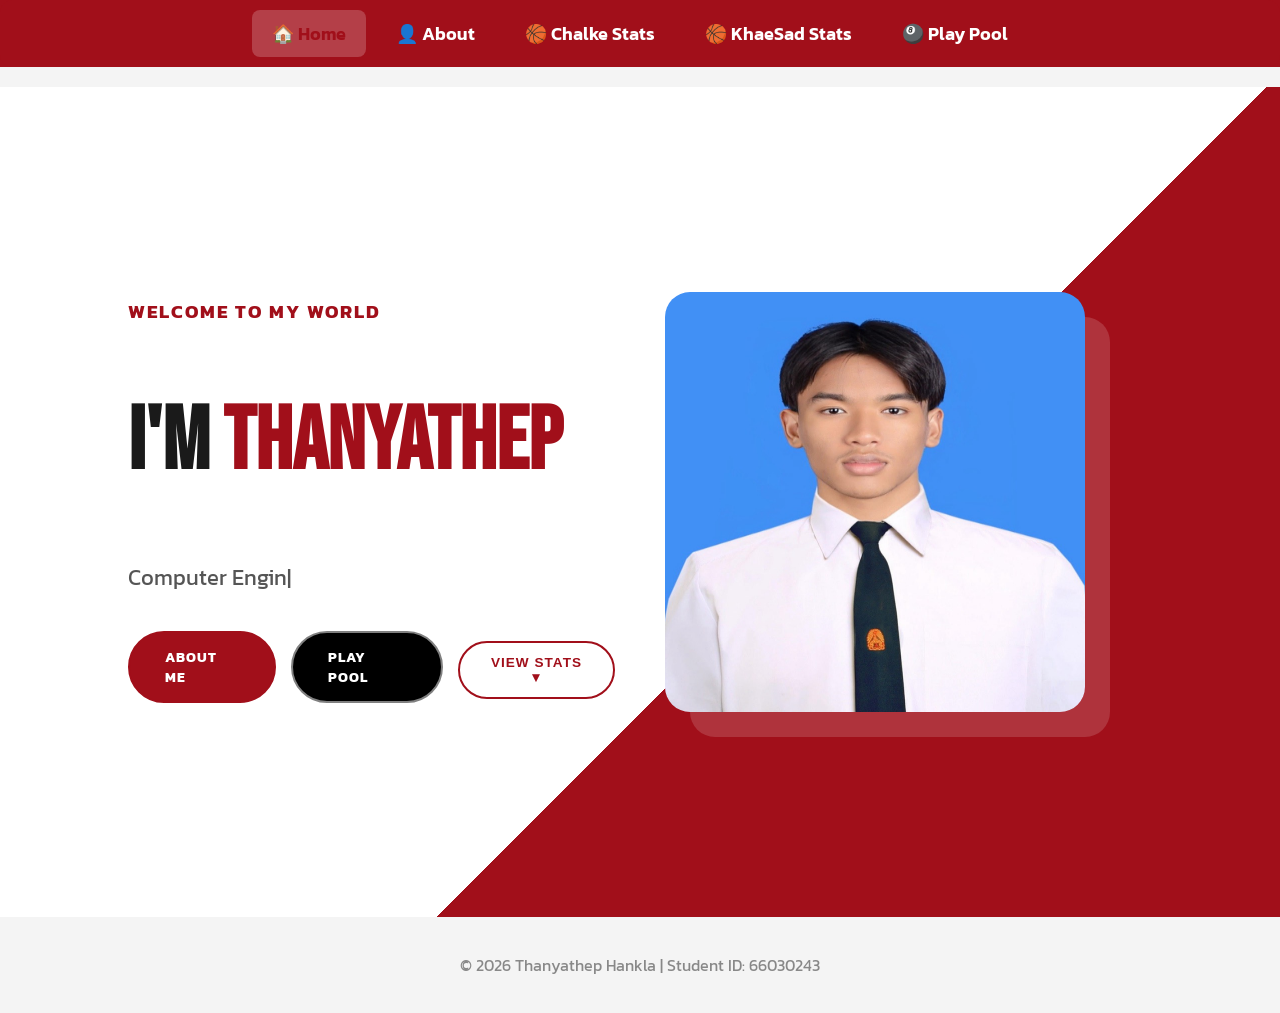
==== commit a769c0df: "แก้ home" ====
--- a/index.html
+++ b/index.html
@@ -8,9 +8,11 @@
     
     <link rel="preconnect" href="https://fonts.googleapis.com">
     <link rel="preconnect" href="https://fonts.gstatic.com" crossorigin>
-    <link href="https://fonts.googleapis.com/css2?family=Kanit:wght@300;400;600;700&family=Montserrat:wght@400;700;800&family=Bebas+Neue&display=swap" rel="stylesheet">
     
-    <link rel="stylesheet" href="css/style.css">
+    <link rel="preload" href="css/style.css" as="style" onload="this.onload=null;this.rel='stylesheet'">
+    <noscript><link rel="stylesheet" href="css/style.css"></noscript>
+
+    <link href="https://fonts.googleapis.com/css2?family=Kanit:wght@400;600&family=Montserrat:wght@700&family=Bebas+Neue&display=swap" rel="stylesheet">
 </head>
 <body>
     <header class="main-navbar-wrapper">
@@ -20,7 +22,6 @@
             <a href="js-page.html">🏀 Chalke Stats</a>
             <a href="js-page2.html">🏀 KhaeSad Stats</a>
             <a href="game.html"> 🎱 Play Pool</a>
-
         </nav>
     </header>
 
@@ -35,7 +36,6 @@
                     <div class="btn-group" style="display: flex; gap: 15px;">
                         <a href="cv.html" class="btn btn-red">About Me</a>
                         <a href="game.html" class="btn btn-black">Play Pool</a>
-
                         <div class="hero-dropdown">
                             <button class="btn btn-outline dropbtn" style="cursor: pointer; background: transparent;">View Stats ▼</button>
                             <div class="hero-dropdown-content">
@@ -47,7 +47,12 @@
                 </div>
 
                 <div class="hero-img-wrapper">
-                    <img src="image/S__2646043.webp" alt="Thanyathep Hankla Profile" width="420" height="420" fetchpriority="high">
+                    <img src="image/S__2646043.webp" 
+                         alt="Thanyathep Hankla Profile" 
+                         width="420" 
+                         height="420" 
+                         fetchpriority="high" 
+                         decoding="async">
                 </div>
             </div>
         </section>
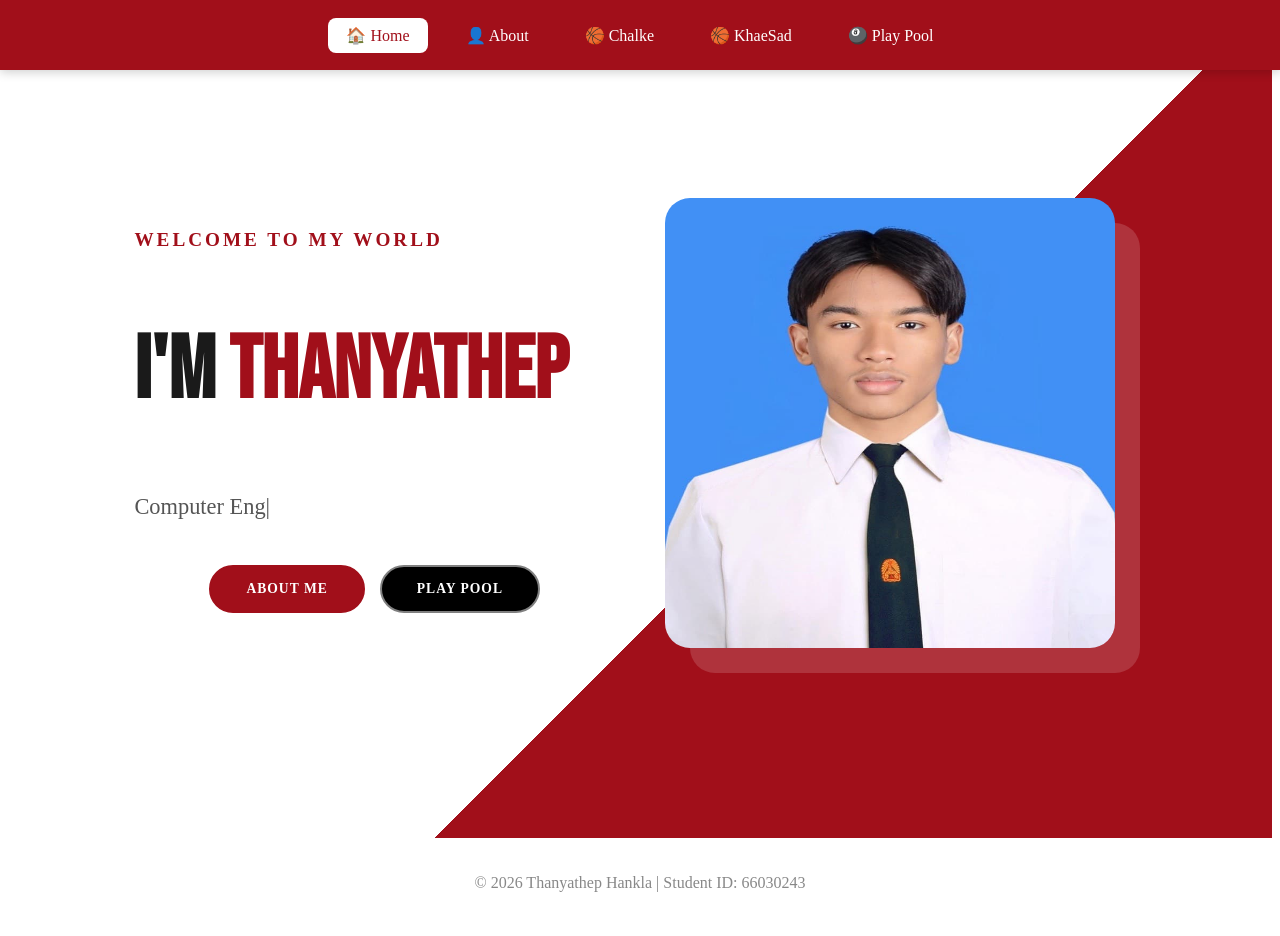
==== commit a34f08bd: "index" ====
--- a/index.html
+++ b/index.html
@@ -3,25 +3,22 @@
 <head>
     <meta charset="UTF-8">
     <meta name="viewport" content="width=device-width, initial-scale=1.0">
-    <meta name="description" content="พอร์ตโฟลิโอของ ธัญเทพ หาญกล้า นักศึกษาครุศาสตร์วิศวกรรมคอมพิวเตอร์ KMITL สถิติบาสเกตบอลทีม Chalke และ KhaeSad">
+    <meta name="description" content="พอร์ตโฟลิโอของ ธัญเทพ หาญกล้า นักศึกษา KMITL">
     <title>Home | Thanyathep Hankla</title>
     
     <link rel="preconnect" href="https://fonts.googleapis.com">
     <link rel="preconnect" href="https://fonts.gstatic.com" crossorigin>
-    
-    <link rel="preload" href="css/style.css" as="style" onload="this.onload=null;this.rel='stylesheet'">
-    <noscript><link rel="stylesheet" href="css/style.css"></noscript>
-
     <link href="https://fonts.googleapis.com/css2?family=Kanit:wght@400;600&family=Montserrat:wght@700&family=Bebas+Neue&display=swap" rel="stylesheet">
+    <link rel="stylesheet" href="css/style.css">
 </head>
 <body>
     <header class="main-navbar-wrapper">
         <nav class="cv-navbar">
-            <a href="index.html" class="cv-active" aria-current="page">🏠 Home</a>
+            <a href="index.html" class="cv-active">🏠 Home</a>
             <a href="cv.html">👤 About</a>
-            <a href="js-page.html">🏀 Chalke Stats</a>
-            <a href="js-page2.html">🏀 KhaeSad Stats</a>
-            <a href="game.html"> 🎱 Play Pool</a>
+            <a href="js-page.html">🏀 Chalke</a>
+            <a href="js-page2.html">🏀 KhaeSad</a>
+            <a href="game.html">🎱 Play Pool</a>
         </nav>
     </header>
 
@@ -29,29 +26,22 @@
         <section class="hero-section">
             <div class="hero-container">
                 <div class="hero-text">
-                    <h2 style="color: #a10f1a; font-size: 1.2rem; text-transform: uppercase; letter-spacing: 2px;">Welcome to my world</h2>
+                    <h2>Welcome to my world</h2>
                     <h1>I'm <span class="highlight">Thanyathep</span></h1>
-                    <p class="typing" id="typewriter" style="font-size: 1.4rem; color: #555; margin-bottom: 30px;">Computer Engineering Student</p>
+                    <p class="typing" id="typewriter">Computer Engineering Student</p>
                     
-                    <div class="btn-group" style="display: flex; gap: 15px;">
+                    <div class="btn-group">
                         <a href="cv.html" class="btn btn-red">About Me</a>
                         <a href="game.html" class="btn btn-black">Play Pool</a>
-                        <div class="hero-dropdown">
-                            <button class="btn btn-outline dropbtn" style="cursor: pointer; background: transparent;">View Stats ▼</button>
-                            <div class="hero-dropdown-content">
-                                <a href="js-page.html">🏀 Chalke Stats</a>
-                                <a href="js-page2.html">🏀 KhaeSad Stats</a>
-                            </div>
-                        </div>
                     </div>
                 </div>
 
                 <div class="hero-img-wrapper">
                     <img src="image/S__2646043.webp" 
-                         alt="Thanyathep Hankla Profile" 
-                         width="420" 
-                         height="420" 
-                         fetchpriority="high" 
+                         alt="Thanyathep Profile" 
+                         width="450" 
+                         height="450" 
+                         fetchpriority="high"
                          decoding="async">
                 </div>
             </div>
--- a/css/style.css
+++ b/css/style.css
@@ -1,38 +1,52 @@
-body {
-        margin: 0;
-        background: #f4f4f4;
-        color: #333;
-        font-family: 'Kanit', 'Montserrat', sans-serif;
-    }
-
-    .main-navbar-wrapper {
-        background: #a10f1a;
-        width: 100%;
-        position: sticky;
-        top: 0;
-        z-index: 1000;
-    }
-
-    .cv-navbar {
-        display: flex;
-        justify-content: center;
-        padding: 12px;
-        gap: 15px;
-    }
-
-    .cv-navbar a {
-        color: white;
-        text-decoration: none;
-        font-weight: 600;
-        padding: 8px 16px;
-        border-radius: 8px;
-        transition: 0.2s;
-    }
-
-    .cv-navbar a:hover,
-    .cv-navbar a.cv-active {
-        background: rgba(255, 255, 255, 0.2);
-    }
+:root {
+    --red-main: #a10f1a;
+    --red-hover: #c1121f;
+    --white: #ffffff;
+    --nav-height-desktop: 70px;
+    --nav-height-mobile: 56px;
+}
+
+/* --- Fixed Navbar (ชุดเดียวจบทุกหน้า) --- */
+.main-navbar-wrapper {
+    position: fixed;
+    top: 0;
+    left: 0;
+    width: 100%;
+    height: var(--nav-height-desktop);
+    background: var(--red-main);
+    z-index: 1000;
+    display: flex;
+    align-items: center;
+    box-shadow: 0 2px 10px rgba(0,0,0,0.2);
+}
+
+.cv-navbar {
+    display: flex;
+    justify-content: center;
+    align-items: center;
+    width: 100%;
+    max-width: 1200px;
+    margin: 0 auto;
+    gap: 20px; /* เพิ่ม Gap ให้ดูพรีเมียมบน Desktop */
+    contain: content;
+}
+
+.cv-navbar a {
+    color: #ffffff;
+    text-decoration: none;
+    padding: 8px 18px;
+    border-radius: 8px;
+    transition: background-color 0.2s ease, color 0.2s ease;
+    font-size: 16px; 
+    font-weight: 500;
+    white-space: nowrap;
+}
+
+.cv-navbar a:hover,
+.cv-navbar a.cv-active {
+    background: #ffffff;
+    color: var(--red-main);
+}
 
     .container {
         max-width: 1100px;
@@ -177,32 +191,6 @@
     margin: 32px auto;
     padding: 0 16px;
     width: 100%;
-}
-
-/* Navbar */
-.cv-navbar {
-    display: flex;
-    justify-content: center;
-    background: #a10f1a;
-    padding: 10px;
-    border-radius: 12px;
-    margin-bottom: 20px;
-    gap: 10px;
-}
-
-.cv-navbar a {
-    color: #ffffff;
-    text-decoration: none;
-    padding: 10px 20px;
-    border-radius: 8px;
-    transition: background 0.3s ease;
-    font-size: 18px;
-}
-
-.cv-navbar a:hover,
-.cv-navbar .cv-active {
-    background: #ffffff;
-    color: #a10f1a;
 }
 
 /* Card */
@@ -298,19 +286,16 @@
 
 
 /* Home Page Specific Styles */
-:root {
-    --red-main: #a10f1a;
-    --red-hover: #c1121f;
-    --white: #ffffff;
-}
-
+/* --- Hero Section --- */
 .hero-section {
-    height: calc(100vh - 70px);
+    min-height: 600px;
+    height: calc(100vh - var(--nav-height-desktop));
     display: flex;
     align-items: center;
     justify-content: center;
     padding: 0 10%;
     background: linear-gradient(135deg, #ffffff 60%, var(--red-main) 40%);
+    contain: layout;
 }
 
 .hero-container {
@@ -321,6 +306,14 @@
     width: 100%;
 }
 
+.hero-container {
+    display: grid;
+    grid-template-columns: 1fr 1fr;
+    align-items: center;
+    gap: 50px;
+    width: 100%;
+}
+
 .hero-text h2 {
     font-size: 1.2rem;
     color: var(--red-main);
@@ -331,9 +324,11 @@
 
 .hero-text h1 {
     font-family: 'Bebas Neue', cursive;
-    font-size: clamp(3rem, 8vw, 5.5rem); /* ปรับขนาดตามหน้าจออัตโนมัติ */
-    line-height: 1;
+    font-size: clamp(3rem, 8vw, 5.5rem);
+    line-height: 1.1; /* ปรับให้มากกว่า 1 เล็กน้อยเพื่อความปลอดภัย */
     color: #1a1a1a;
+    /* ป้องกันการเปลี่ยนบรรทัดกะทันหัน */
+    overflow-wrap: break-word;
 }
 
 .highlight {
@@ -369,7 +364,8 @@
     border-radius: 50px;
     text-decoration: none;
     font-weight: 700;
-    transition: all 0.3s ease;
+    /* ระบุเฉพาะสิ่งที่เปลี่ยนจริง */
+    transition: transform 0.2s ease, background-color 0.2s ease, box-shadow 0.2s ease;
     text-transform: uppercase;
     font-size: 0.85rem;
     letter-spacing: 1px;
@@ -407,13 +403,49 @@
     z-index: 2;
 }
 
+/* --- Image Optimization (แก้ CLS รูปภาพ) --- */
 .hero-img-wrapper img {
+    aspect-ratio: 1 / 1; 
     width: 100%;
-    max-width: 420px;
+    max-width: 450px; /* ปรับให้ใหญ่ขึ้นตามที่คุณต้องการ */
+    height: auto;
     border-radius: 25px;
     box-shadow: 25px 25px 0px rgba(255,255,255,0.15);
     display: block;
-    transition: 0.5s ease;
+    transition: transform 0.3s ease;
+}
+
+/* --- Responsive (มือถือ) --- */
+@media (max-width: 992px) {
+    body {
+        padding-top: var(--nav-height-mobile) !important;
+    }
+    .main-navbar-wrapper {
+        height: var(--nav-height-mobile);
+    }
+    .cv-navbar {
+        gap: 5px;
+        overflow-x: auto;
+        justify-content: flex-start;
+        padding: 0 10px;
+    }
+    .cv-navbar a {
+        font-size: 14px;
+        padding: 6px 10px;
+    }
+    .hero-section {
+        background: #ffffff;
+        height: auto;
+        padding: 40px 5%;
+    }
+    .hero-container {
+        grid-template-columns: 1fr;
+        text-align: center;
+    }
+    .hero-img-wrapper img {
+        margin: 0 auto;
+        max-width: 300px;
+    }
 }
 
 .hero-img-wrapper:hover img {
@@ -729,34 +761,49 @@
 
 /* Game */
 .main-navbar-wrapper1 {
-    position: fixed;   /* ล็อกตำแหน่ง */
-    top: 0;            /* ชิดขอบบน */
-    left: 0;           /* ชิดขอบซ้าย */
-    width: 100%;       /* เต็มความกว้างหน้าจอ */
-    z-index: 1000;     /* ให้อยู่เหนือ Layer อื่นๆ */
-    background-color: #333; /* ใส่สีพื้นหลังให้เมนู (เปลี่ยนสีตามต้องการ) */
-
+    position: fixed;   
+    top: 0;            
+    left: 0;           
+    width: 100%;       
+    z-index: 1000;     
+    background-color: #333; 
+    /* เพิ่มสิ่งนี้เพื่อ Performance: ลดการวาดใหม่ของ Browser */
+    will-change: transform; 
+    box-shadow: 0 2px 10px rgba(0,0,0,0.1);
 }
 
 /* จัดรูปแบบเมนูภายใน */
 .cv-navbar1 {
     display: flex;
-    justify-content: center; /* จัดเมนูให้อยู่ตรงกลาง */
-    padding: 15px 0;
+    justify-content: center; 
+    align-items: center;
+    /* ลด Padding จาก 15px เหลือ 8px เพื่อให้แถบบางลง */
+    padding: 8px 0; 
     font-family: 'Kanit', 'Montserrat', sans-serif;
-
 }
 
 .cv-navbar1 a {
     color: white;
     text-decoration: none;
-    padding: 10px 20px;
-    font-family: sans-serif;
+    /* ลด Padding ปุ่มลงจาก 10px 20px เป็น 6px 15px */
+    padding: 6px 15px; 
+    /* ลดขนาด Font ลงเล็กน้อยเพื่อให้ดูทันสมัยและไม่เบียดกัน */
+    font-size: 15px; 
+    font-family: 'Kanit', sans-serif; /* ใช้ Font เดียวกันเพื่อลดการโหลด */
+    transition: all 0.2s ease;
+    white-space: nowrap;
 }
 
 .cv-navbar1 a:hover {
     background-color: #555;
-    border-radius: 5px;
+    border-radius: 4px;
+}
+/* สำหรับมือถือขนาดเล็ก */
+@media (max-width: 480px) {
+    .cv-navbar1 a {
+        padding: 5px 10px;
+        font-size: 13px;
+    }
 }
 .pool-page {
     margin: 0;
@@ -767,6 +814,8 @@
     height: 100vh;
     margin-top: 70px;
 }
+
+
 
 .game-container {
     text-align: center;
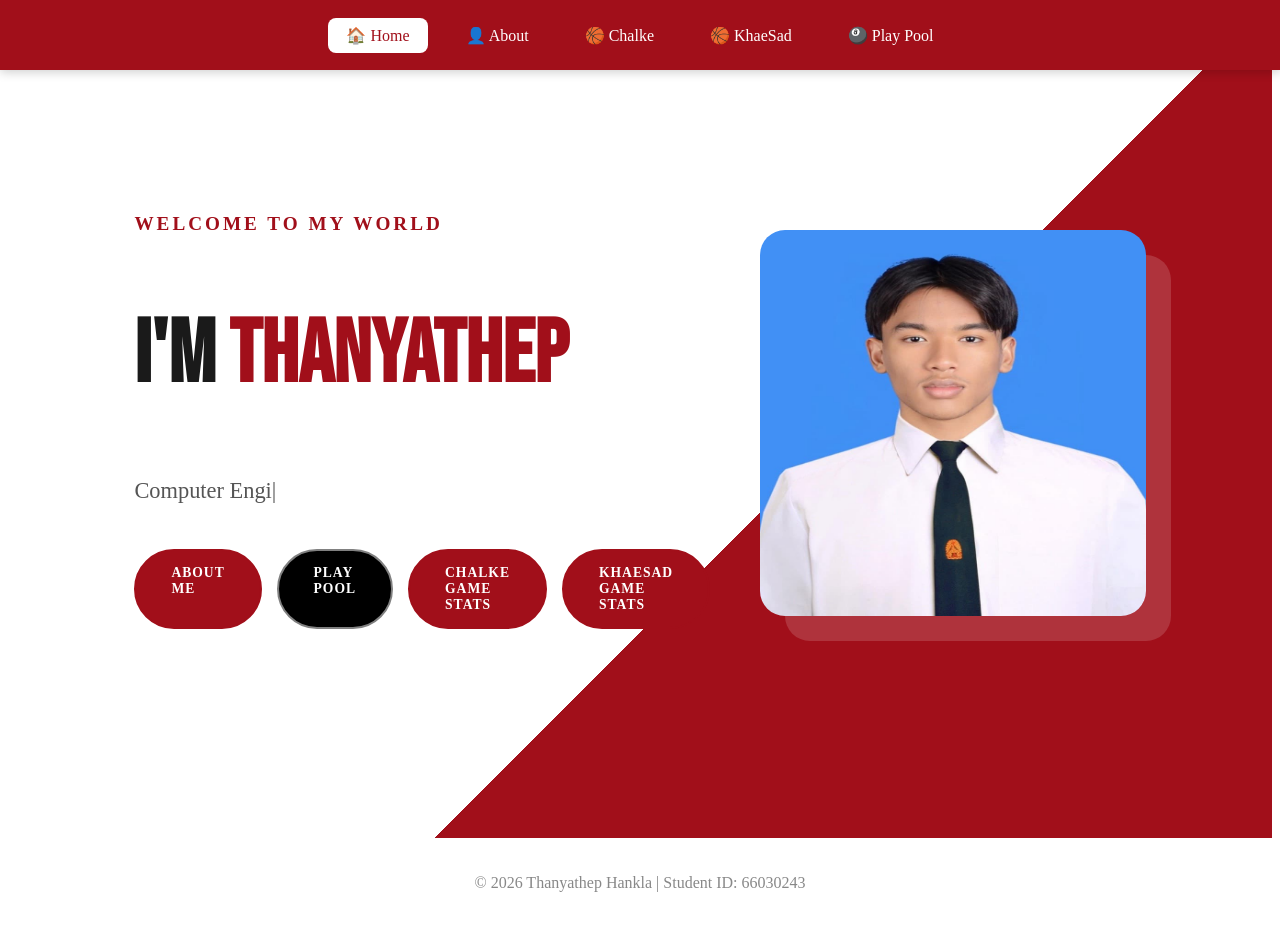
==== commit 1ddef4c3: "button index" ====
--- a/index.html
+++ b/index.html
@@ -33,6 +33,10 @@
                     <div class="btn-group">
                         <a href="cv.html" class="btn btn-red">About Me</a>
                         <a href="game.html" class="btn btn-black">Play Pool</a>
+                        <a href="js-page.html" class="btn btn-red">Chalke Game Stats</a>
+                        <a href="js-page2.html" class="btn btn-red">Khaesad Game Stats</a>
+
+
                     </div>
                 </div>
 
--- a/css/style.css
+++ b/css/style.css
@@ -772,6 +772,7 @@
     box-shadow: 0 2px 10px rgba(0,0,0,0.1);
 }
 
+
 /* จัดรูปแบบเมนูภายใน */
 .cv-navbar1 {
     display: flex;
@@ -798,61 +799,192 @@
     background-color: #555;
     border-radius: 4px;
 }
-/* สำหรับมือถือขนาดเล็ก */
-@media (max-width: 480px) {
-    .cv-navbar1 a {
-        padding: 5px 10px;
-        font-size: 13px;
-    }
-}
+:root {
+    --nav-height: 70px;
+    --red-main: #a10f1a;
+    --gold: #ffcc00;
+}
+
+* {
+    box-sizing: border-box;
+}
+
+/* --- 2. Layout สำหรับหน้าเกมพูล --- */
 .pool-page {
     margin: 0;
+    padding: 0;
     background: radial-gradient(circle, #1a1a1a, #000);
-    display: flex;
-    justify-content: center;
+    min-height: 100vh;
+    display: flex;
+    flex-direction: column; /* เปลี่ยนจาก center เป็น column เพื่อให้เนื้อหาไหลลงมา */
     align-items: center;
-    height: 100vh;
-    margin-top: 70px;
-}
-
-
-
+    /* สำคัญ: เว้นที่ว่างด้านบนให้ Header เพื่อไม่ให้โดนบัง */
+    padding-top: calc(var(--nav-height) + 20px) !important;
+    font-family: 'Kanit', Arial, sans-serif;
+}
+
+/* --- 3. Game Container --- */
 .game-container {
+    width: 95%;
+    max-width: 1000px;
     text-align: center;
     color: white;
-    font-family: Arial;
-}
-
+}
+
+.game-container h1 {
+    font-family: 'Bebas Neue', sans-serif;
+    font-size: 2.5rem;
+    letter-spacing: 2px;
+    margin-bottom: 15px;
+    color: var(--white);
+}
+
+/* --- 4. HUD (Heads-Up Display) --- */
 .hud {
     display: flex;
-    justify-content: space-between;
-    margin-bottom: 10px;
-    font-size: 14px;
+    justify-content: space-around;
+    background: rgba(255, 255, 255, 0.05);
+    padding: 10px;
+    border-radius: 10px;
+    margin-bottom: 15px;
+    font-size: 16px;
+    border: 1px solid rgba(255,255,255,0.1);
+}
+
+.hud span {
+    color: var(--gold);
+    font-weight: bold;
+}
+
+/* --- 5. Canvas & Table Styling --- */
+.canvas-wrapper {
+    position: relative;
+    width: 100%;
+    max-width: 900px;
+    margin: 0 auto;
+    /* ล็อกสัดส่วนเพื่อ CLS เป็น 0 */
+    aspect-ratio: 900 / 450; 
+    background: #2e7d32;
+    border: 12px solid #5a3e1b;
+    border-radius: 20px;
+    box-shadow: 0 20px 50px rgba(0,0,0,0.8);
+    overflow: hidden;
+    touch-action: none;
 }
 
 canvas {
-    width: 95vw;
-    max-width: 900px;
-    background: #0b6623;
-    border: 18px solid #5a3e1b;
+    width: 100% !important;
+    height: auto !important;
+    display: block;
+    user-select: none;
+    -webkit-user-select: none;
+    touch-action: none;
+}
+
+/* --- 6. Controls & Buttons --- */
+.btn-reset {
+    background: var(--red-main);
+    color: white;
+    border: none;
+    padding: 12px 30px;
+    font-size: 1.1rem;
+    border-radius: 50px;
+    cursor: pointer;
+    transition: 0.3s;
+    font-weight: bold;
+    margin: 25px 0;
+    box-shadow: 0 4px 15px rgba(161, 15, 26, 0.3);
+}
+
+.btn-reset:hover {
+    background: #e63946;
+    transform: scale(1.05);
+}
+
+/* --- 7. Instructions Card (Desktop 3 Columns) --- */
+.instructions {
+    margin-top: 20px;
+    padding: 25px;
+    background: rgba(255, 255, 255, 0.03);
     border-radius: 20px;
-    box-shadow:
-        inset 0 0 40px rgba(0,0,0,0.9),
-        0 10px 40px rgba(0,0,0,0.9);
-}
-
-button {
-    margin-top: 10px;
-    padding: 10px 20px;
-    border: none;
-    background: gold;
-    border-radius: 10px;
-    font-weight: bold;
-}
-/* 📱 มือถือ */
-@media (max-width: 600px){
+    border: 1px solid rgba(255,255,255,0.1);
+    margin-bottom: 40px;
+}
+
+.instructions h3 {
+    color: var(--gold);
+    margin-bottom: 25px;
+    font-size: 1.5rem;
+}
+
+.instruction-grid {
+    display: grid;
+    grid-template-columns: repeat(3, 1fr); /* 3 คอลัมน์บน Desktop */
+    gap: 20px;
+}
+
+.inst-card {
+    background: rgba(0, 0, 0, 0.4);
+    padding: 20px;
+    border-radius: 15px;
+    border: 1px solid rgba(255,255,255,0.05);
+    transition: 0.3s;
+}
+
+.inst-card:hover {
+    transform: translateY(-8px);
+    background: rgba(0, 0, 0, 0.6);
+    border-color: var(--red-main);
+}
+
+.inst-card .icon {
+    font-size: 2.2rem;
+    margin-bottom: 12px;
+    display: block;
+}
+
+.inst-card h4 {
+    margin: 10px 0;
+    color: #fff;
+    font-size: 1.2rem;
+}
+
+.inst-card p {
+    font-size: 0.9rem;
+    color: #bbb;
+    line-height: 1.5;
+}
+
+/* --- 8. Responsive Design --- */
+
+/* สำหรับ Tablet & Mobile */
+@media (max-width: 768px) {
+    .pool-page {
+        padding-top: 90px !important;
+    }
+
+    .instruction-grid {
+        grid-template-columns: 1fr; /* ยุบเหลือ 1 คอลัมน์ */
+    }
+
     .hud {
         flex-direction: column;
-        gap: 5px;
+        gap: 8px;
+    }
+
+    .canvas-wrapper {
+        border-width: 8px;
+    }
+}
+
+/* สำหรับมือถือขนาดเล็กมาก */
+@media (max-width: 480px) {
+    .cv-navbar a {
+        padding: 6px 8px;
+        font-size: 12px;
+    }
+
+    .game-container h1 {
+        font-size: 1.8rem;
     }
 }
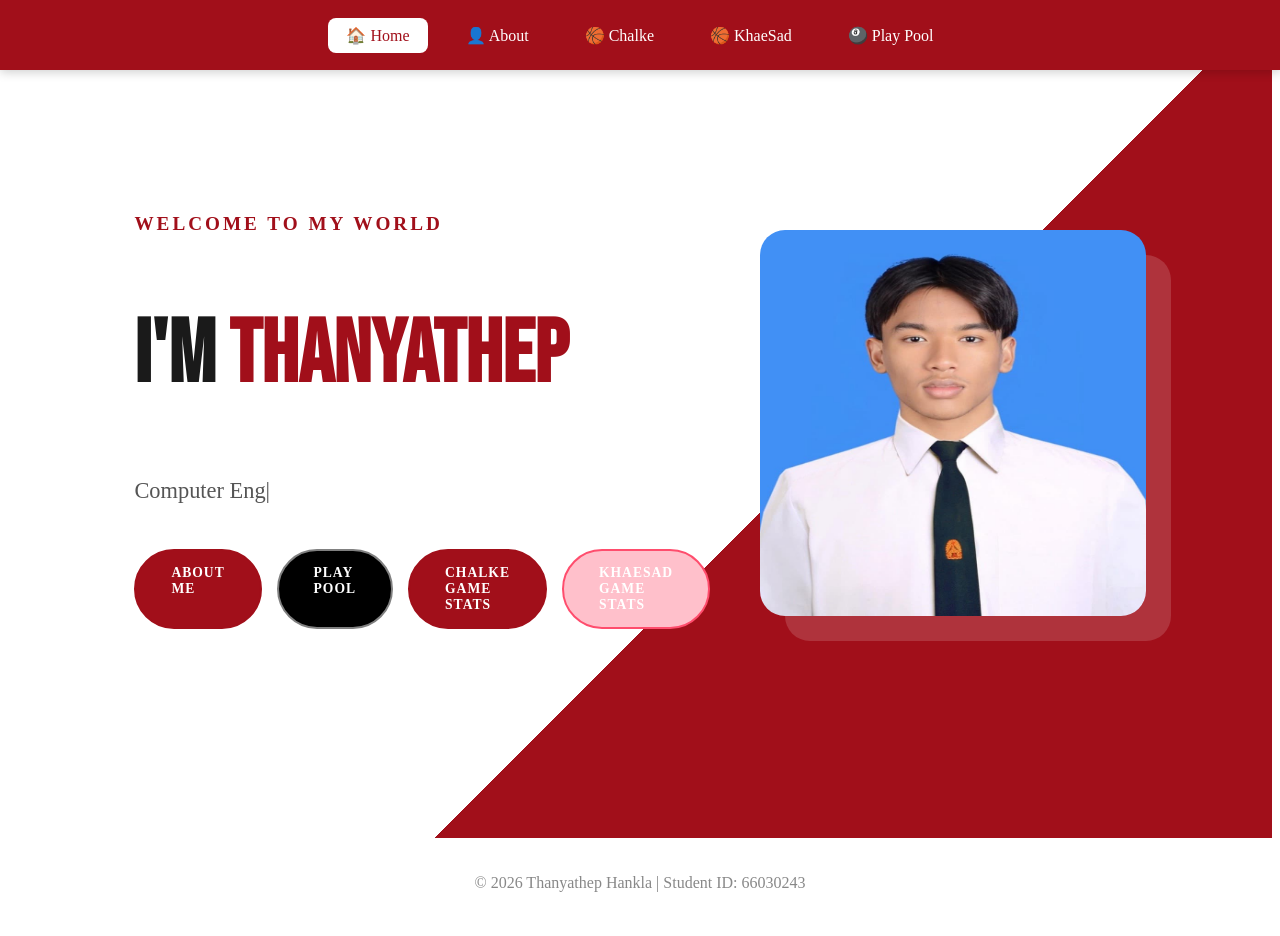
==== commit 62129ee2: "btn" ====
--- a/index.html
+++ b/index.html
@@ -34,7 +34,7 @@
                         <a href="cv.html" class="btn btn-red">About Me</a>
                         <a href="game.html" class="btn btn-black">Play Pool</a>
                         <a href="js-page.html" class="btn btn-red">Chalke Game Stats</a>
-                        <a href="js-page2.html" class="btn btn-red">Khaesad Game Stats</a>
+                        <a href="js-page2.html" class="btn btn-pink">Khaesad Game Stats</a>
 
 
                     </div>
--- a/css/style.css
+++ b/css/style.css
@@ -375,6 +375,11 @@
     background: var(--red-main);
     color: white;
     border: 2px solid var(--red-main);
+}
+.btn-pink {
+    background: pink;
+    color: white;
+    border: 2px solid #ff4d6d;
 }
 .btn-black {
     background: black;
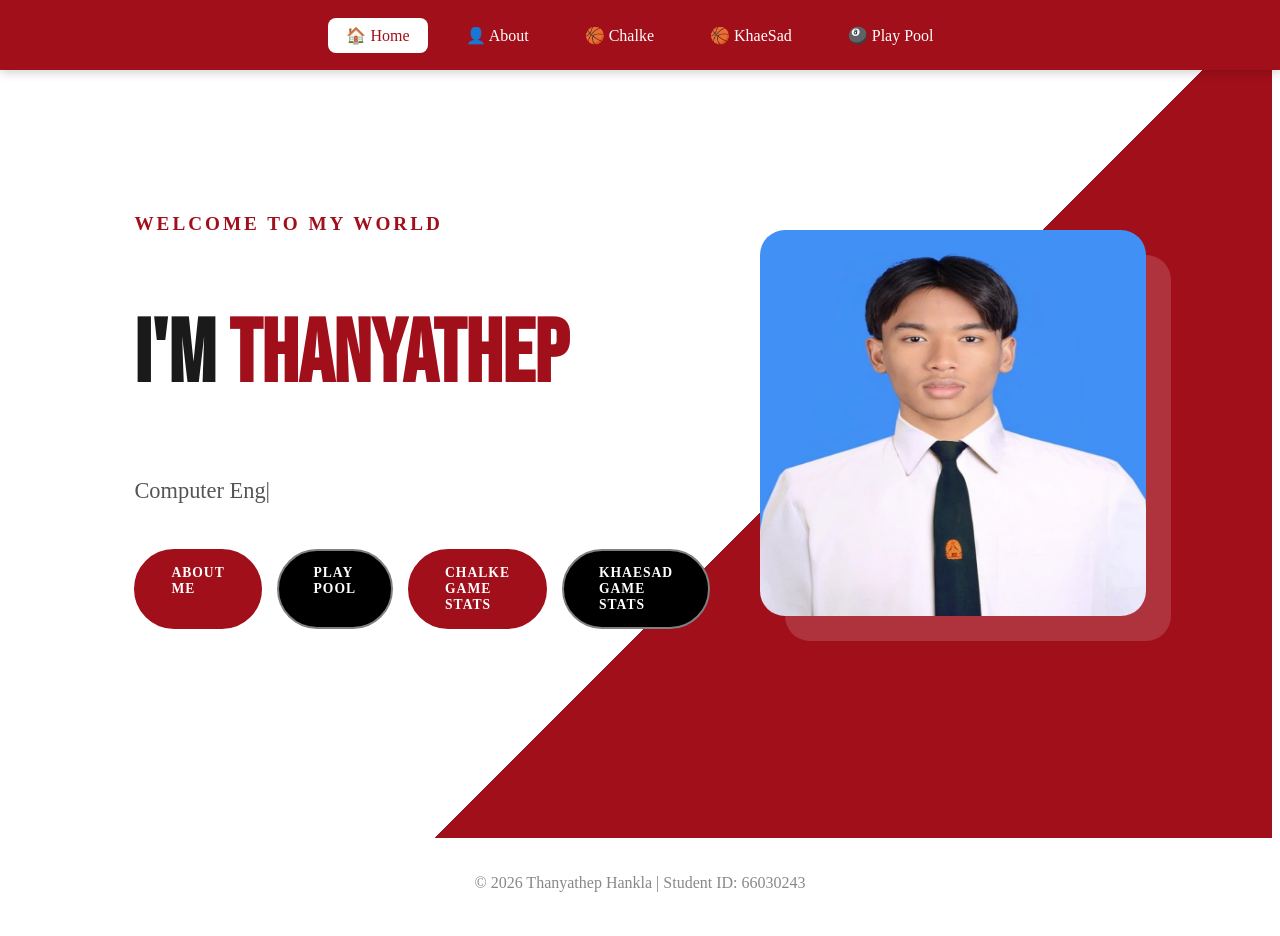
==== commit 68632acb: "btn" ====
--- a/index.html
+++ b/index.html
@@ -34,7 +34,7 @@
                         <a href="cv.html" class="btn btn-red">About Me</a>
                         <a href="game.html" class="btn btn-black">Play Pool</a>
                         <a href="js-page.html" class="btn btn-red">Chalke Game Stats</a>
-                        <a href="js-page2.html" class="btn btn-pink">Khaesad Game Stats</a>
+                        <a href="js-page2.html" class="btn btn-black">Khaesad Game Stats</a>
 
 
                     </div>
--- a/css/style.css
+++ b/css/style.css
@@ -376,11 +376,7 @@
     color: white;
     border: 2px solid var(--red-main);
 }
-.btn-pink {
-    background: pink;
-    color: white;
-    border: 2px solid #ff4d6d;
-}
+
 .btn-black {
     background: black;
     color: white;
